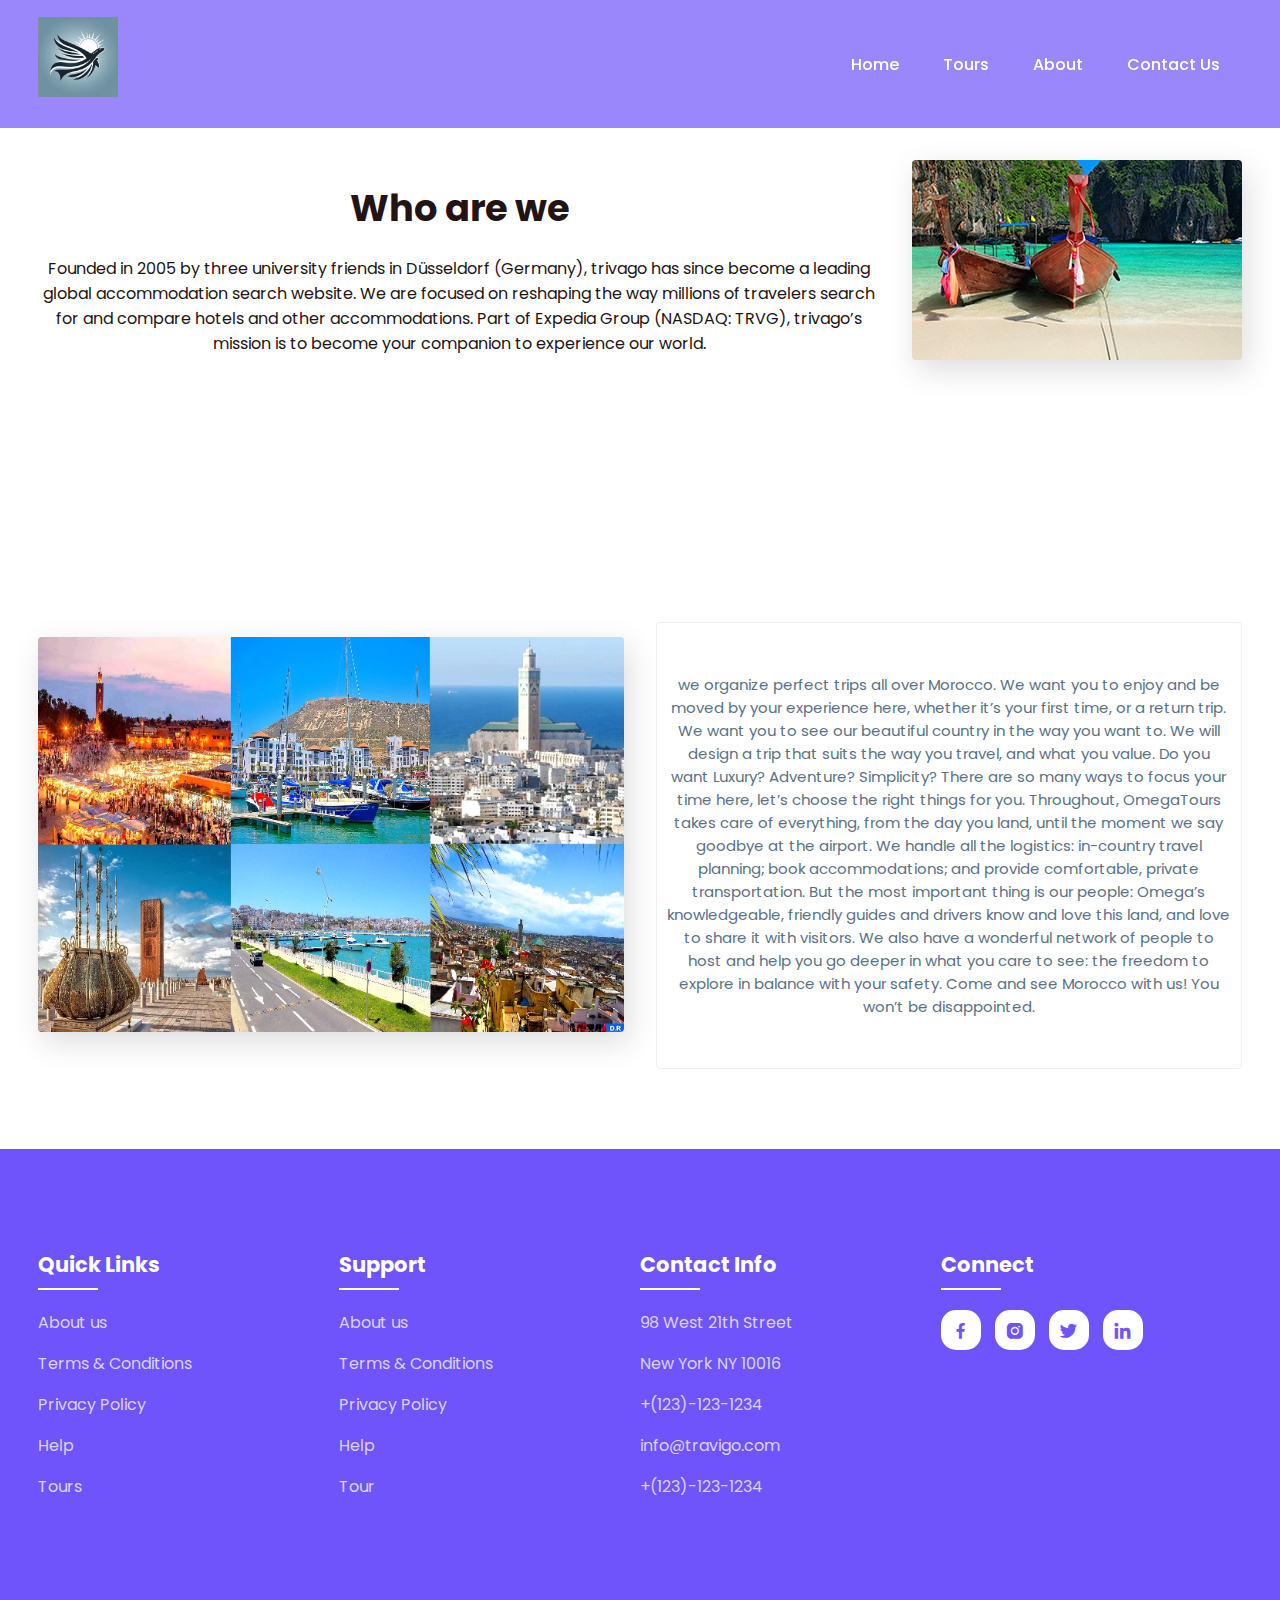
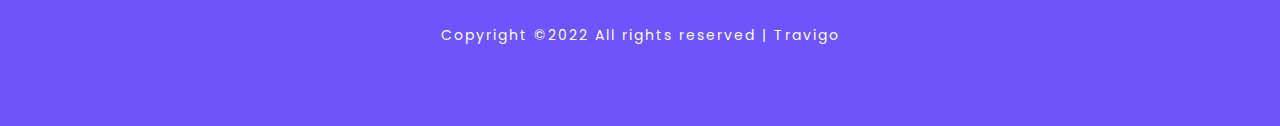
==== about.html @ bd85ae0f "first commit" ====
<!DOCTYPE html>
<html>
<head>
	<meta charset="utf-8">
	<meta name="viewport" content="width=device-width, initial-scale=1">
	<meta name="description" content="Page which explains informations about the company">

	<title>About Us</title>
	<link rel="stylesheet" type="text/css" href="css/style.css">

	<link rel="stylesheet"
  href="https://unpkg.com/boxicons@latest/css/boxicons.min.css">

  <link rel="preconnect" href="https://fonts.googleapis.com">
  <link rel="preconnect" href="https://fonts.gstatic.com" crossorigin>
  <link href="https://fonts.googleapis.com/css2?family=Paytone+One&family=Poppins:wght@100;200;300;400;500;600;700;800;900&display=swap" rel="stylesheet">

</head>
<body>


    <!--header--->
	<header >
		<a href="#" class="logo"><img src="img/logo.jpg" style="width:80px; height: 80px;"></a>
		<div class="bx bx-menu" id="menu-icon"></div>

		<ul class="navbar">
			<li><a href="index.html">Home</a></li>
			<li><a href="Tours.html">Tours</a></li>
			<li><a href="about.html">About</a></li>
			<li><a href="contact.html">Contact Us</a></li>
		</ul>
	</header>

    <section class="container">

		<div class="row-items">
			<div class="container">
				
				<div class="title">
					<h2>Who are we</h2>
				</div>
				<br>
				<p>Founded in 2005 by three university friends in Düsseldorf (Germany), trivago has since become a leading global accommodation search website. We are focused on reshaping the way millions of travelers search for and compare hotels and other accommodations. Part of Expedia Group (NASDAQ: TRVG), trivago’s mission is to become your companion to experience our world. </p>
			</div>
			<div class="container-img-b">
				<img src="img/tourism.jpg">
			</div>

		</div>
	</section>

	<!--container--->
	<section class="container">
		<div class="row-items">
			<div class="container-img-b">
				<img src="img/maroc.jpg">
			</div>
			<div class="container-box">
				<p>we organize perfect trips all over Morocco.
					We want you to enjoy and be moved by your experience here, whether it’s your first time, or a return trip.
					
					We want you to see our beautiful country in the way you want to.
					
					We will design a trip that suits the way you travel, and what you value.
					
					Do you want Luxury? Adventure? Simplicity? There are so many ways to focus your time here, let’s choose the right things for you.
					
					Throughout, OmegaTours takes care of everything, from the day you land, until the moment we say goodbye at the airport.
					
					We handle all the logistics: in-country travel planning; book accommodations; and provide comfortable, private transportation.
					
					But the most important thing is our people: Omega’s knowledgeable, friendly guides and drivers know and love this land, and love to share it with visitors.
					
					We also have a wonderful network of people to host and help you go deeper in what you care to see: the freedom to explore in balance with your safety.
					Come and see Morocco with us! You won’t be disappointed. </p>
			</div>
			

		</div>
	</section>


		<!--footer--->
		<section id="contact">
			<div class="footer">
				<div class="main">
					<div class="list">
						<h4>Quick Links</h4>
						<ul>
							<li><a href="#">About us</a></li>
							<li><a href="#">Terms & Conditions</a></li>
							<li><a href="#">Privacy Policy</a></li>
							<li><a href="#">Help</a></li>
							<li><a href="#">Tours</a></li>
						</ul>
					</div>
	
					<div class="list">
						<h4>Support</h4>
						<ul>
							<li><a href="#">About us</a></li>
							<li><a href="#">Terms & Conditions</a></li>
							<li><a href="#">Privacy Policy</a></li>
							<li><a href="#">Help</a></li>
							<li><a href="#">Tour</a></li>
						</ul>
					</div>
	
					<div class="list">
						<h4>Contact Info</h4>
						<ul>
							<li><a href="#">98 West 21th Street</a></li>
							<li><a href="#">New York NY 10016</a></li>
							<li><a href="#">+(123)-123-1234</a></li>
							<li><a href="#">info@travigo.com</a></li>
							<li><a href="#">+(123)-123-1234</a></li>
						</ul>
					</div>
	
					<div class="list">
						<h4>Connect</h4>
						<div class="social">
							<a href="#"><i class='bx bxl-facebook' ></i></a>
							<a href="#"><i class='bx bxl-instagram-alt' ></i></a>
							<a href="#"><i class='bx bxl-twitter' ></i></a>
							<a href="#"><i class='bx bxl-linkedin' ></i></a>
						</div>
					</div>
				</div>
			</div>
	
			<div class="end-text">
				<p>Copyright ©2022 All rights reserved | Travigo</p>
			</div>
		</section>
	

</body>
</html>
---- css/style.css ----
*{
	padding: 0;
	margin: 0;
	box-sizing: border-box;
	font-family: 'Poppins', sans-serif;
	text-decoration: none;
	list-style: none;
	scroll-behavior: smooth;
}
:root{
	--bg-color: #fff;
	--text-color: #221314;
	--second-color: #5a7184;
	--main-color: #6e54fa;
	--big-font: 6rem;
	--h2-font: 3rem;
	--p-font: 1.1rem;
}
body{
	background: var(--bg-color);
	color: var(--text-color);
}

header{
	position: fixed;
	top: 0;
	right: 0;
	width: 100%;
	z-index: 1000;
	display: flex;
	align-items: center;
	justify-content: space-between;
	background: rgba(110, 84, 250, 0.7);
	padding: 10px 18%;
	transition: ease .40s;
}
.logo{
	font-size: 35px;
	font-weight: 600;
	letter-spacing: 1px;
	color: var(--bg-color);
}
.navbar{
	display: flex;
}
.navbar a{
	color: var(--bg-color);
	font-size: var(--p-font);
	font-weight: 500;
	padding: 10px 22px;
	border-radius: 4px;
	transition: ease .40s;
}
.navbar a:hover{
	background: var(--bg-color);
	color: var(--text-color);
	box-shadow: 5px 10px 30px rgb(85 85 85 / 20%);
	border-radius: 4px;
}
#menu-icon{
	color: var(--bg-color);
	font-size: 35px;
	z-index: 10001;
	cursor: pointer;
	display: none;
}

section{
	padding: 80px 18%;
}
.home{
	position: relative;
	width: 100%;
	height: 100vh;
	background: url(../img/background.jpg);
	background-size: cover;
	background-position: center;
	display: grid;
	grid-template-columns: repeat(1, 1fr);
	align-items: center;
}
.home-text h1{
	font-size: var(--big-font);
	line-height: 1.2;
	color: var(--bg-color);
	font-family: 'Paytone One', sans-serif;
	letter-spacing: 4px;
	margin-bottom: 20px;
}
.home-text p{
	color: #ffffffbf;
	font-size: 20px;
	font-weight: 400;
	line-height: 38px;
	margin-bottom: 50px;
}
.home-btn{
	display: inline-block;
	font-size: 16px;
	padding: 15px 30px;
	background: #ffffffbf;
	color: var(--main-color);
	border-radius: 4px;
	transition: ease .40s;
}
.home-btn:hover{
	background: var(--bg-color);
	transform: scale(1.1);
}
header.sticky{
	background: var(--bg-color);
	padding: 10px 18%;
	box-shadow: rgba(33,35,38, 0.1) 0px 10px 10px -10px;
}
.sticky .logo{
	color: var(--text-color);
}
.sticky .navbar a{
	color: var(--text-color);
} 

.text h2{
	font-size: var(--h2-font);
	line-height: 1.1;
}
.row-items{
	display: grid;
	grid-template-columns: repeat(auto-fit, minmax(250px, auto));
	grid-gap: 2rem;
	align-items: center;
	text-align: center;
	margin-top: 5rem;
}
.container-box{
	background: var(--bg-color);
	border: 1px solid #f0eded;
	padding: 50px 10px;
	border-radius: 4px;
	transition: all 1s ease 0s;
	cursor: pointer;
}
.container-img img{
	height: 85px;
	width: 85px;
	padding: 15px;
	background: var(--bg-color);
	box-shadow: 5px 10px 30px rgb(85 85 85 / 20%);
	border-radius: 4px;
	margin-bottom: 15px;
	cursor: pointer;
}
.container-img-b img{
	width: 100%;
	background: var(--bg-color);
	box-shadow: 5px 10px 30px rgb(85 85 85 / 20%);
	border-radius: 4px;
	margin-bottom: 15px;
	cursor: pointer;
}
.container-box h4{
	font-size: 24px;
	font-weight: 600;
	margin-bottom: 8px;
}
.container-box p{
	font-size: 15px;
	color: var(--second-color);
}
.container-box:hover{
	box-shadow: 5px 30px 56.1276px rgb(55 55 55 / 12%);
	border: 1px solid transparent;
	transform: translateY(-3px);
}

.title{
	text-align: center;
}
.title h2{
	font-size: var(--h2-font);
	line-height: 1.2;
}
.package-content{
	display: grid;
	grid-template-columns: repeat(auto-fit, minmax(200px, auto));
	grid-gap: 2rem;
	align-items: center;
	margin-top: 5rem;
}
.thum{
	position: relative;
	transition: all .3s cubic-bezier(.445,.05,.55,.95);
	will-change: filter;
	cursor: pointer;
}
.thum img{
	width: 100%;
	height: auto;
}
.thum h3{
	position: absolute;
	font-size: 30px;
	font-weight: 600;
	text-align: right;
	color: var(--bg-color);
	top: 36px;
	right: 40px;
}
.dest-content{
	display: flex;
	flex-wrap: wrap;
	align-items: center;
	justify-content: space-between;
	padding-top: 24px;
}
.stars i{
	color: var(--main-color);
	font-size: 20px;
}
.location h4{
	font-size: 24px;
	font-weight: 600;
	margin-bottom: 8px;
}
.location p{
	font-size: 15px;
	color: var(--second-color);
}
.thum:hover{
	filter: brightness(100%) hue-rotate(45deg);
	transform: scale(1.04);
}

.destination-content{
	display: grid;
	grid-template-columns: repeat(auto-fit, minmax(340px, auto));
	grid-gap: 2rem;
	align-items: center;
	margin-top: 5rem;
}
.col-content, .blog-content{
	position: relative;
}
.col-content img, .blog-content img{
	width: 100%;
	height: 500px;
	object-fit: cover;
	border-radius: 15px;
	filter: brightness(80%);
	transition: all .3s cubic-bezier(.495,.05,.55,.95);
	will-change: filter;
}
.col-content h5{
	position: absolute;
	font-size: 22px;
	font-weight: 500;
	color: var(--bg-color);
	left: 15px;
	bottom: 60px;
}
.blog-content h5{
	position: absolute;
	font-size: 22px;
	font-weight: 500;
	color: var(--bg-color);
	left: 15px;
	bottom: 100px;
}
.col-content p, .blog-content p{
	position: absolute;
	font-size: 15px;
	color: var(--bg-color);
	left: 15px;
	bottom: 30px;
	letter-spacing: 2px;
}
.col-content img:hover{
	filter: brightness(100%) hue-rotate(45deg);
	transform: scale(1.04);
	cursor: pointer;
}
.blog-content img:hover{
	-webkit-filter: brightness(30%);
    -webkit-transition: all 1s ease;
    -moz-transition: all 1s ease;
    -o-transition: all 1s ease;
    -ms-transition: all 1s ease;
    transition: all 1s ease;
	cursor: pointer;
}

.newsletter{
	display: flex;
	flex-wrap: wrap;
	align-items: center;
	justify-content: space-between;
	grid-gap: 3rem;
}
.news-text h2{
	font-size: var(--h2-font);
	margin-bottom: 5px;
}
.news-text p{
	font-size: var(--p-font);
	color: var(--second-color);
	line-height: 30px;
}
.newsletter form{
	max-width: 100%;
	width: 450px;
	position: relative;
}
.newsletter form input:first-child{
	display: inline-block;
	width: 100%;
	padding: 20px 150px 20px 30px;
	box-shadow: 5px 10px 30px rgb(85 85 85 / 20%);
	outline: none;
	border: none;
	border-radius: 15px;
}
.newsletter form input:last-child{
	display: inline-block;
	position: absolute;
	outline: none;
	border: none;
	padding: 14px 30px;
	border-radius: 15px;
	background: var(--main-color);
	color: var(--bg-color);
	top: 6px;
	right: 6px;
	cursor: pointer;
}

#contact{
	background: var(--main-color);
}
.main{
	display: flex;
	flex-wrap: wrap;
}
.footer{
	padding: 20px 0;
}
.list{
	width: 25%;
}
.list h4{
	font-size: 21px;
	color: var(--bg-color);
	margin-bottom: 30px;
	position: relative;
}
.list h4::before{
	content: "";
	position: absolute;
	height: 2px;
	width: 60px;
	left: 0;
	bottom: -10px;
	background: var(--bg-color);
}
.list ul li:not(last-child) {
	margin-bottom: 16px;
}
.list ul li a{
	color: #ffffffbf;
	font-size: var(--p-font);
	display: block;
	transition: .3s;
}
.list ul li a:hover{
	color: var(--bg-color);
	transform: translateX(14px);
}
.list .social a{
	height: 40px;
	width: 40px;
	background: var(--bg-color);
	color: var(--main-color);
	display: inline-flex;
	align-items: center;
	justify-content: center;
	font-size: 21px;
	border-radius: 15px;
	transition: .3s;
	margin-right: 10px;
}
.list .social a:hover{
	transform: scale(1.1);
}
.end-text{
	text-align: center;
	padding-top: 90px;
}
.end-text p{
	color: var(--bg-color);
	font-size: 14px;
	letter-spacing: 2px;
}

@media (max-width: 1400px){
	header{
		padding: 17px 3%;
		transition: .2s;
	}
	header.sticky{
		padding: 10px 3%;
		transition: .2s;
	}
	section{
		padding: 80px 3%;
		transition: .2s;
	}
	:root{
		--big-font: 4.5rem;
	  --h2-font: 2.3rem;
	  --p-font: 1rem;
	  transition: .2s;
	}
}

@media (max-width: 1040px){
	#menu-icon{
		display: block;
	}
	.stick #menu-icon{
		color: var(--text-color);
	}
	.home{
		height: 88vh;
	}
	.navbar{
		position: absolute;
		top: 0;
		right: -100%;
		width: 270px;
		height: 120vh;
		background: #1067cc;
		display: flex;
		flex-direction: column;
		align-items: center;
		padding: 150px 30px;
		transition: 0.5s all;
	}
	.navbar a{
		display: block;
		margin: 1.2rem 0;
	}
	.sticky .navbar a{
		color: var(--bg-color);
	}
	.navbar a:hover{
		color: var(--text-color);
	}
	.open{
		right: 0;
	}
	.list{
		width: 50%;
		margin-bottom: 12px;
	}
}

@media (max-width: 575px){
	.list{
		width: 100%;
	}
	.newsletter form{
		width: 350px;
	}
	:root{
		--big-font: 3.8rem;
	  --h2-font: 1.8rem;
	  transition: .2s;
	}
	.text{
		text-align: center;
	}
	.home{
		height: 85vh;
		transition: .2s;
	}
}


/* partie de css de contact us */




h1 {
    text-align: center;
    color: #333;
}

.form-style {
    width: 100%;
    max-width: 600px;
    margin: 0 auto;
	margin-top: 50px;
    padding: 20px;
    background: #fff;
    border-radius: 5px;
    box-shadow: 0 2px 10px rgba(0, 0, 0, 0.1);
}

.form-style td {
    padding: 10px;
}

label {
    display: block;
    margin-bottom: 5px;
    font-weight: bold;
}

input[type="text"],
input[type="email"],
textarea {
    width: 100%;
    padding: 10px;
    border: 1px solid #ccc;
    border-radius: 4px;
    box-sizing: border-box;
}

input[type="submit"],
input[type="reset"] {
    padding: 10px 15px;
    border: none;
    border-radius: 4px;
    background-color: #5cb85c;
    color: white;
    cursor: pointer;
    margin-right: 10px;
    transition: background-color 0.3s;
}

input[type="submit"]:hover {
    background-color: #4cae4c;
}

input[type="reset"] {
    background-color: #d9534f;
}

input[type="reset"]:hover {
    background-color: #c9302c;
}

.required {
    color: red;
}
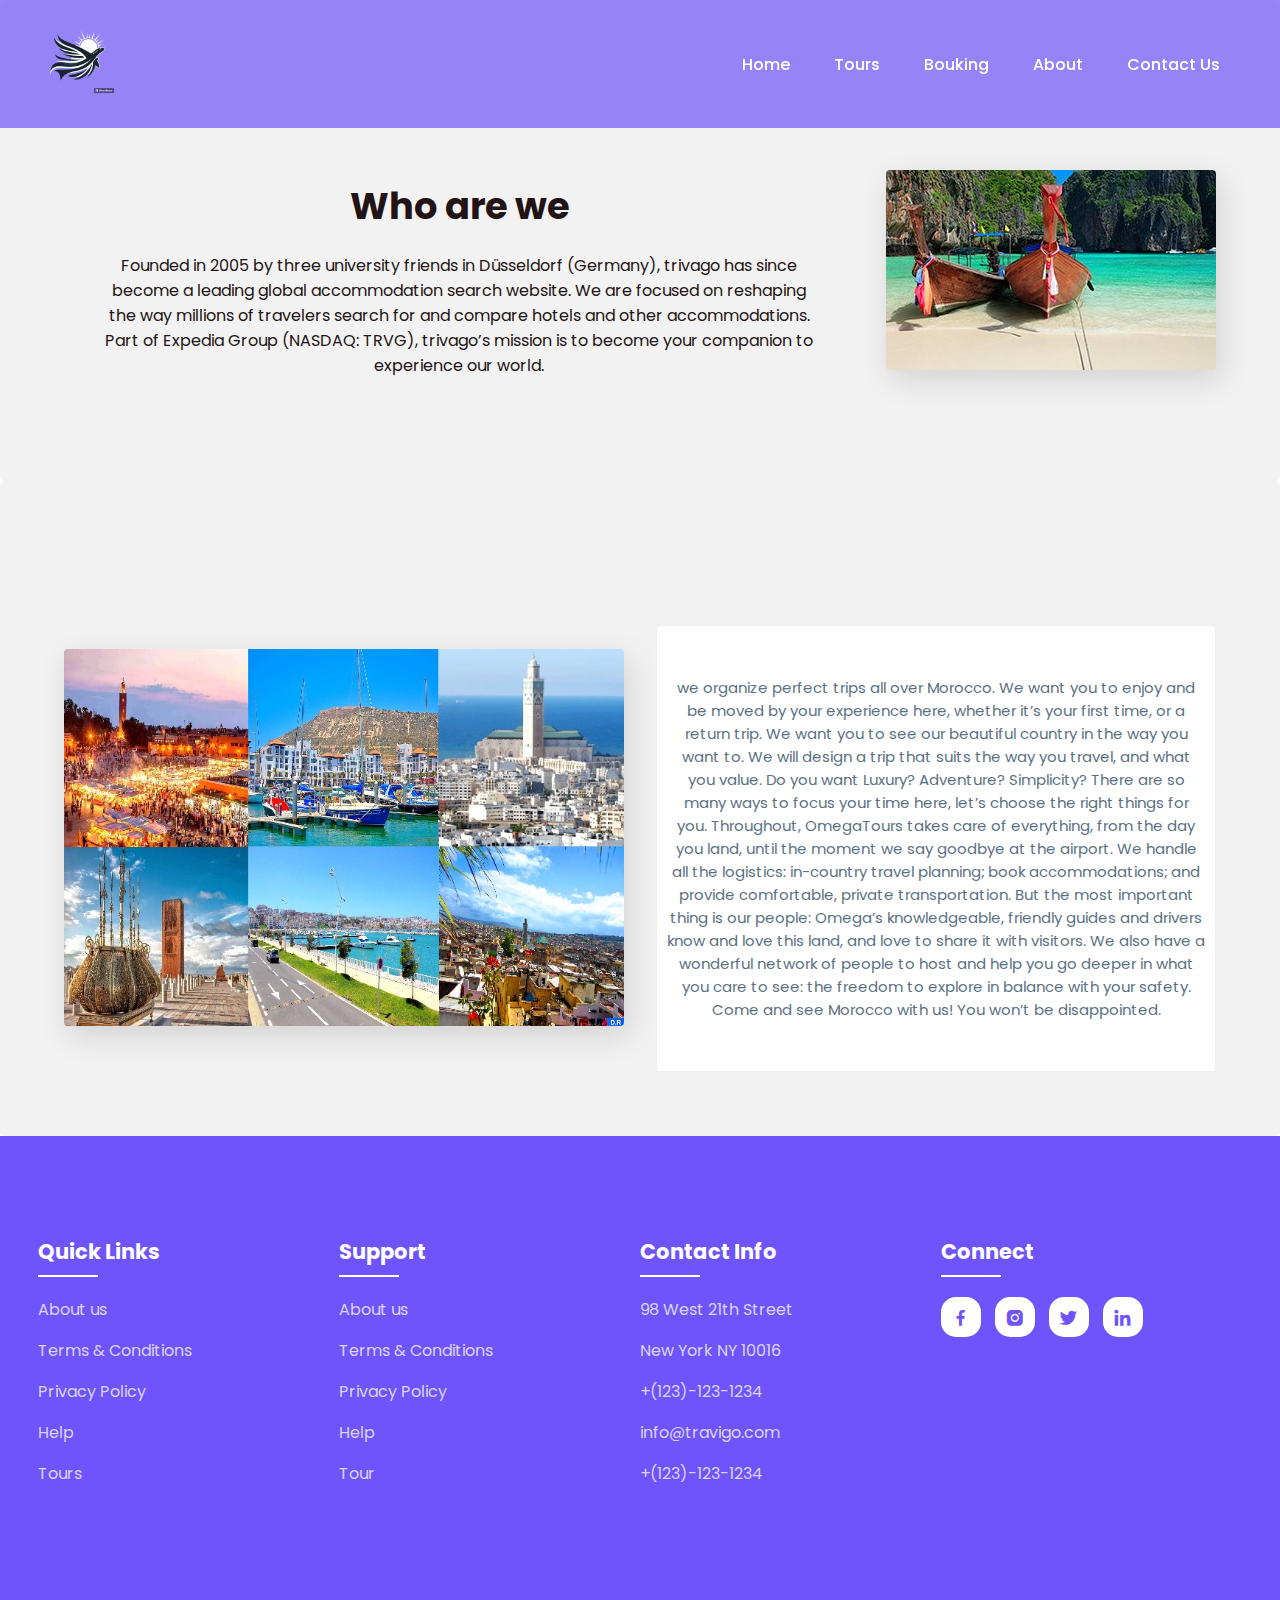
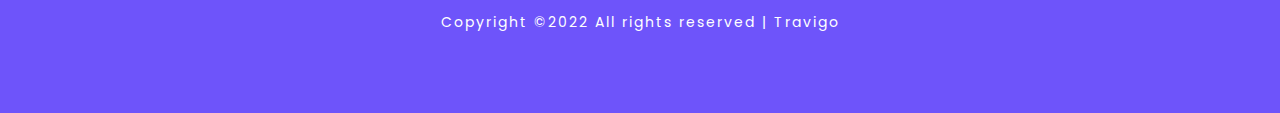
==== commit fd281451: "updating booking and contact us" ====
--- a/about.html
+++ b/about.html
@@ -21,12 +21,13 @@
 
     <!--header--->
 	<header >
-		<a href="#" class="logo"><img src="img/logo.jpg" style="width:80px; height: 80px;"></a>
+		<a href="index.html" class="logo"><img src="img/logo.png" style="width:80px; height: 80px;"></a>
 		<div class="bx bx-menu" id="menu-icon"></div>
 
 		<ul class="navbar">
 			<li><a href="index.html">Home</a></li>
 			<li><a href="Tours.html">Tours</a></li>
+			<li><a href="bouking.html">Bouking</a></li>
 			<li><a href="about.html">About</a></li>
 			<li><a href="contact.html">Contact Us</a></li>
 		</ul>
--- a/css/style.css
+++ b/css/style.css
@@ -483,73 +483,136 @@
 	}
 }
 
-
-/* partie de css de contact us */
-
-
-
-
-h1 {
-    text-align: center;
-    color: #333;
-}
-
-.form-style {
+.contact form{
+    max-width: 100%;
+    width: 450px;
+    position: relative;
+}
+.contact form input{
+    display: inline-block;
     width: 100%;
-    max-width: 600px;
-    margin: 0 auto;
-	margin-top: 50px;
-    padding: 20px;
-    background: #fff;
-    border-radius: 5px;
-    box-shadow: 0 2px 10px rgba(0, 0, 0, 0.1);
-}
-
-.form-style td {
-    padding: 10px;
-}
-
-label {
-    display: block;
-    margin-bottom: 5px;
-    font-weight: bold;
-}
-
-input[type="text"],
-input[type="email"],
-textarea {
+    padding: 20px 150px 20px 30px;
+    box-shadow: 5px 10px 30px rgb(85 85 85 / 20%);
+    outline: none;
+    border: none;
+    border-radius: 15px;
+}
+.contact form textarea{
+    display: inline-block;
     width: 100%;
-    padding: 10px;
+    padding: 20px 150px 20px 30px;
+    box-shadow: 5px 10px 30px rgb(85 85 85 / 20%);
+    outline: none;
+    border: none;
+    border-radius: 15px;
+}
+.contact form input:last-child{
+
+    outline: none;
+    border: none;
+    padding: 14px 30px;
+    border-radius: 15px;
+    background: var(--main-color);
+    color: var(--bg-color);
+    top: 6px;
+    right: 6px;
+    cursor: pointer;
+}
+
+
+
+input[type=text], select, textarea {
+    width: 100%;
+    padding: 12px;
     border: 1px solid #ccc;
     border-radius: 4px;
     box-sizing: border-box;
-}
-
-input[type="submit"],
-input[type="reset"] {
-    padding: 10px 15px;
+    margin-top: 6px;
+    margin-bottom: 16px;
+    resize: vertical;
+  }
+
+  input[type=email],input[type=date] {
+    width: 100%;
+    padding: 12px;
+    border: 1px solid #ccc;
+    border-radius: 4px;
+    box-sizing: border-box;
+    margin-top: 6px;
+    margin-bottom: 16px;
+    resize: vertical;
+  }
+
+
+ 
+  .container {
+    border-radius: 5px;
+    background-color: #f2f2f2;
+    padding: 5%;
+  }
+
+  .contact div{
+
+	display: flex; 
+	justify-content: center; 
+	align-items: center;
+	flex-direction: column;
+  }
+
+  .contact h1{
+	justify-content: center;
+  }
+
+  .contact1 .div{
+
+	display: flex; 
+	justify-content: center; 
+	align-items: center;
+	flex-direction: column;
+  }
+
+  
+.contact1 form{
+    max-width: 100%;
+    width: 450px;
+    position: relative;
+}
+.contact1 form input{
+    display: inline-block;
+    width: 100%;
+    padding: 20px 150px 20px 30px;
+    box-shadow: 5px 10px 30px rgb(85 85 85 / 20%);
+    outline: none;
     border: none;
-    border-radius: 4px;
-    background-color: #5cb85c;
-    color: white;
+    border-radius: 15px;
+}
+.contact1 form textarea{
+    display: inline-block;
+    width: 100%;
+    padding: 20px 150px 20px 30px;
+    box-shadow: 5px 10px 30px rgb(85 85 85 / 20%);
+    outline: none;
+    border: none;
+    border-radius: 15px;
+}
+.contact1 form input:last-child{
+
+    outline: none;
+    border: none;
+    padding: 14px 30px;
+    border-radius: 15px;
+    background: var(--main-color);
+    color: var(--bg-color);
+    top: 6px;
+    right: 6px;
     cursor: pointer;
-    margin-right: 10px;
-    transition: background-color 0.3s;
-}
-
-input[type="submit"]:hover {
-    background-color: #4cae4c;
-}
-
-input[type="reset"] {
-    background-color: #d9534f;
-}
-
-input[type="reset"]:hover {
-    background-color: #c9302c;
-}
-
-.required {
-    color: red;
-}
-
+}
+.div2{
+	display: flex; justify-content: center;width: 100%;
+}
+.div2 div{
+display: flex;
+justify-content: center;
+align-items: center;
+width: 50%;
+}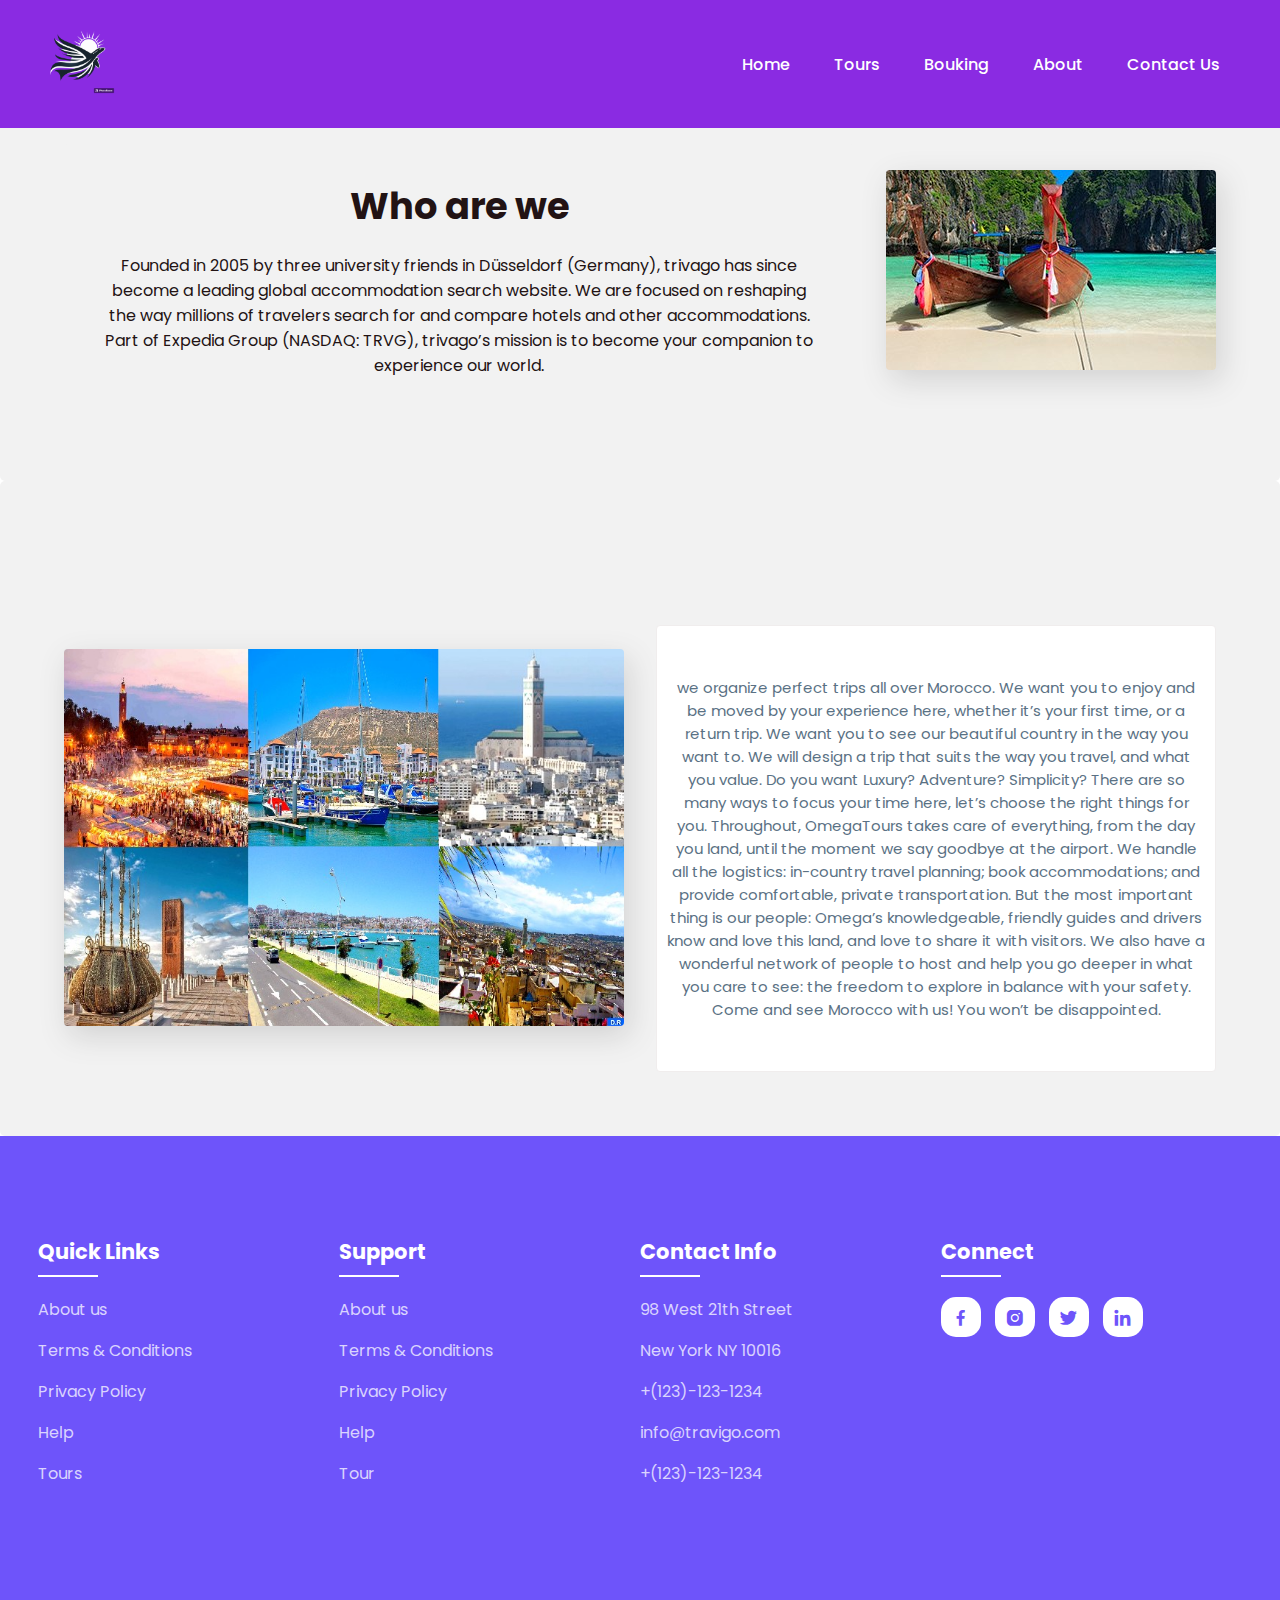
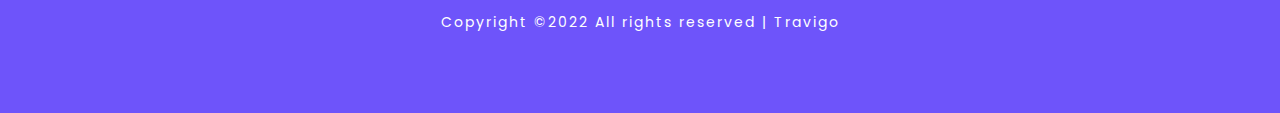
==== commit 583a0e51: "Updating the header" ====
--- a/about.html
+++ b/about.html
@@ -20,7 +20,7 @@
 
 
     <!--header--->
-	<header >
+	<header style="background-color: blueviolet;">
 		<a href="index.html" class="logo"><img src="img/logo.png" style="width:80px; height: 80px;"></a>
 		<div class="bx bx-menu" id="menu-icon"></div>
 
--- a/css/style.css
+++ b/css/style.css
@@ -30,7 +30,7 @@
 	display: flex;
 	align-items: center;
 	justify-content: space-between;
-	background: rgba(110, 84, 250, 0.7);
+	background-attachment: transparent;
 	padding: 10px 18%;
 	transition: ease .40s;
 }
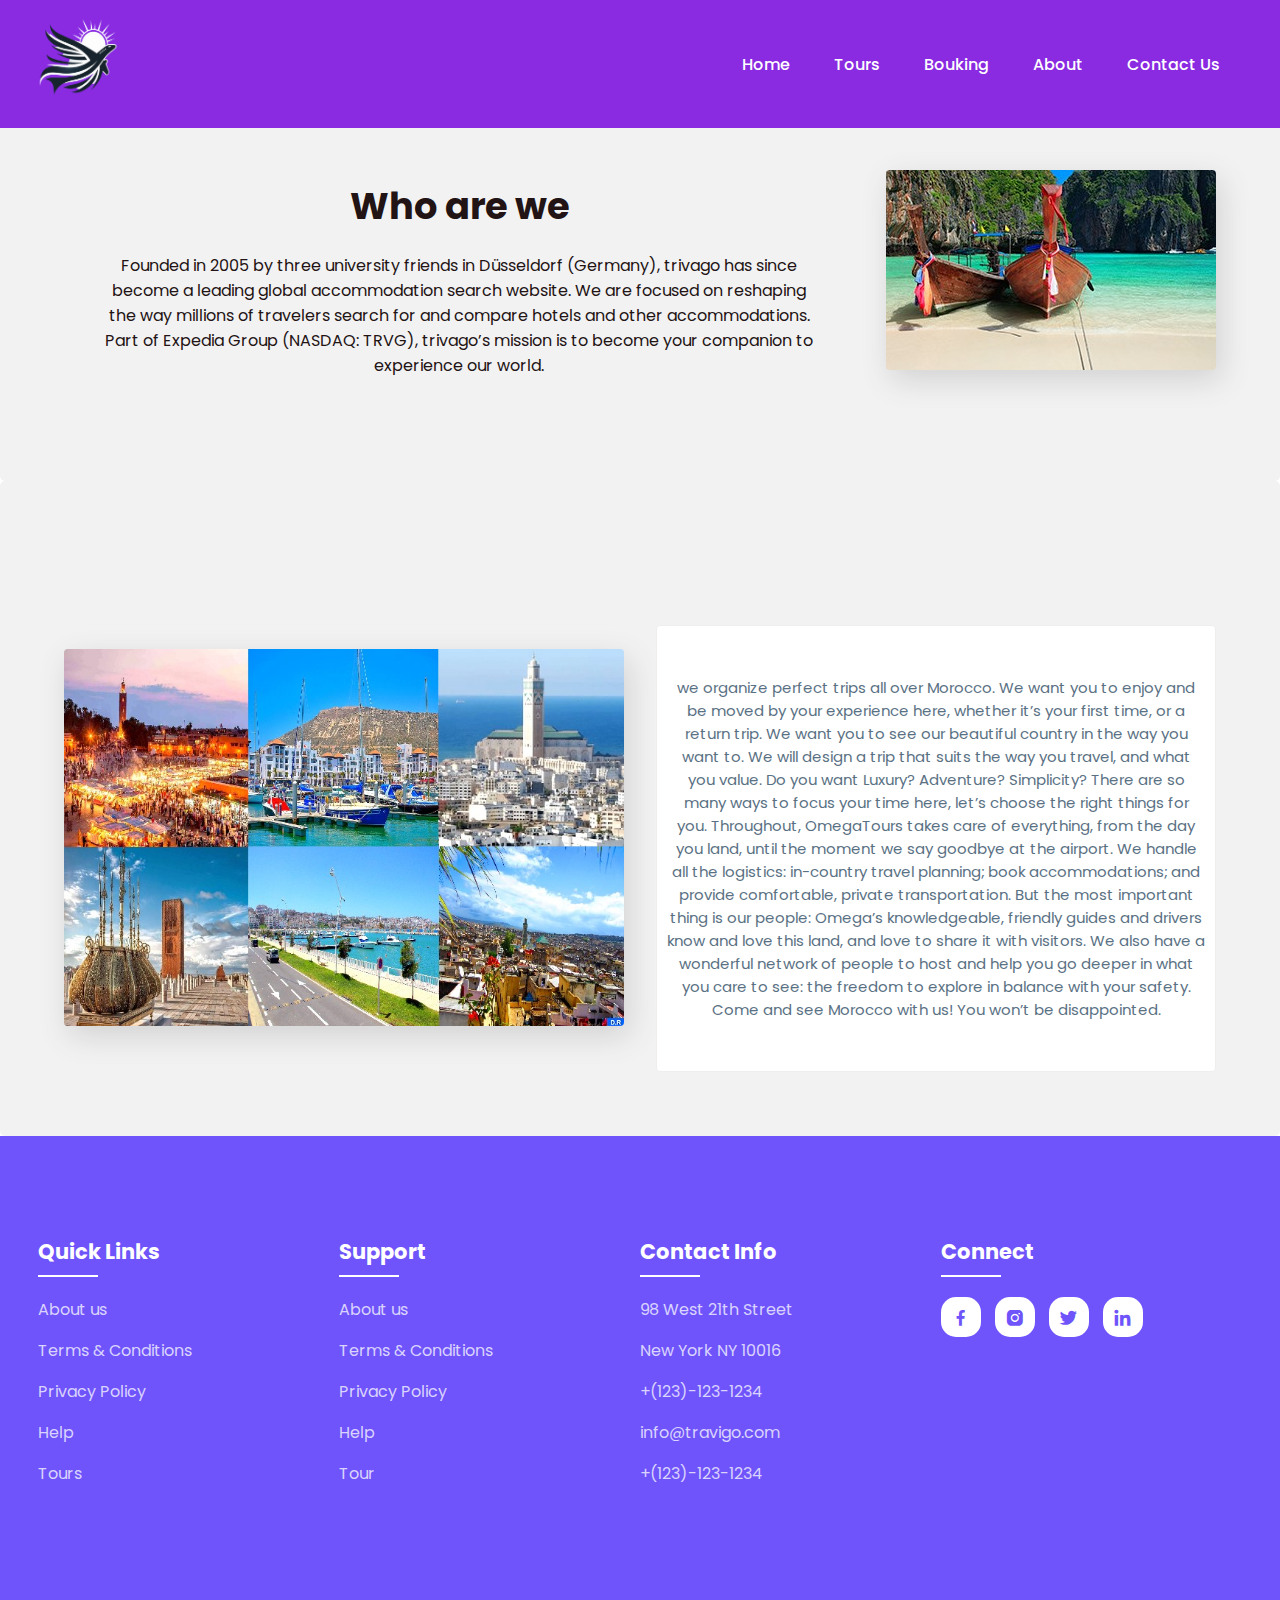
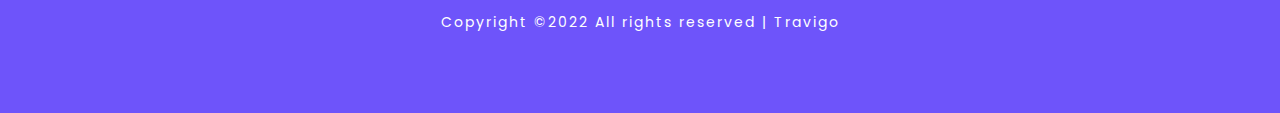
==== commit d865ada2: "fixing bugs and warnings" ====
--- a/about.html
+++ b/about.html
@@ -1,5 +1,5 @@
 <!DOCTYPE html>
-<html>
+<html lang="en">
 <head>
 	<meta charset="utf-8">
 	<meta name="viewport" content="width=device-width, initial-scale=1">
@@ -19,9 +19,9 @@
 <body>
 
 
-    <!--header--->
+    <!--header-->
 	<header style="background-color: blueviolet;">
-		<a href="index.html" class="logo"><img src="img/logo.png" style="width:80px; height: 80px;"></a>
+		<a href="index.html" class="logo"><img src="img/logo.png" alt="le logo de la page" style="width:80px; height: 80px;"></a>
 		<div class="bx bx-menu" id="menu-icon"></div>
 
 		<ul class="navbar">
@@ -51,7 +51,7 @@
 		</div>
 	</section>
 
-	<!--container--->
+	<!--container-->
 	<section class="container">
 		<div class="row-items">
 			<div class="container-img-b">
@@ -82,7 +82,7 @@
 	</section>
 
 
-		<!--footer--->
+		<!--footer-->
 		<section id="contact">
 			<div class="footer">
 				<div class="main">
@@ -136,6 +136,7 @@
 			</div>
 		</section>
 	
+		<script src="js/script.js"></script>
 
 </body>
 </html>